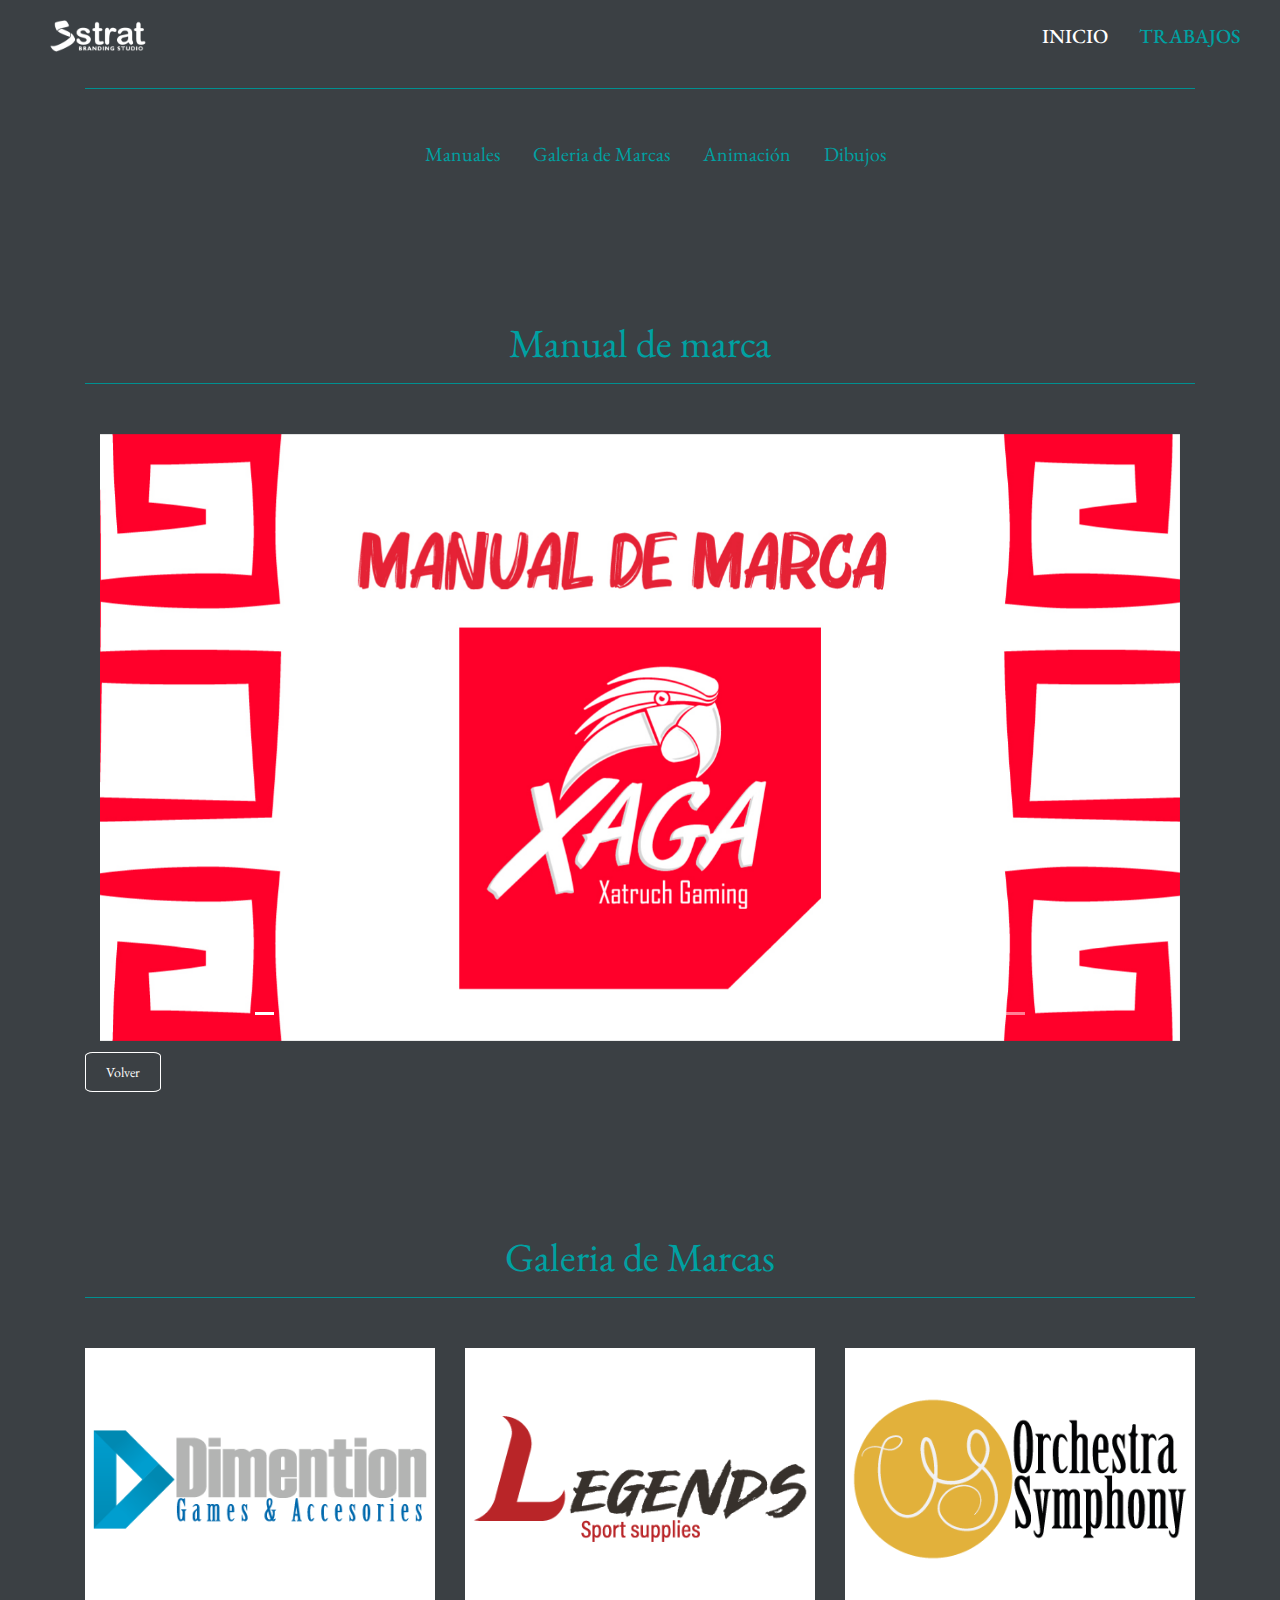
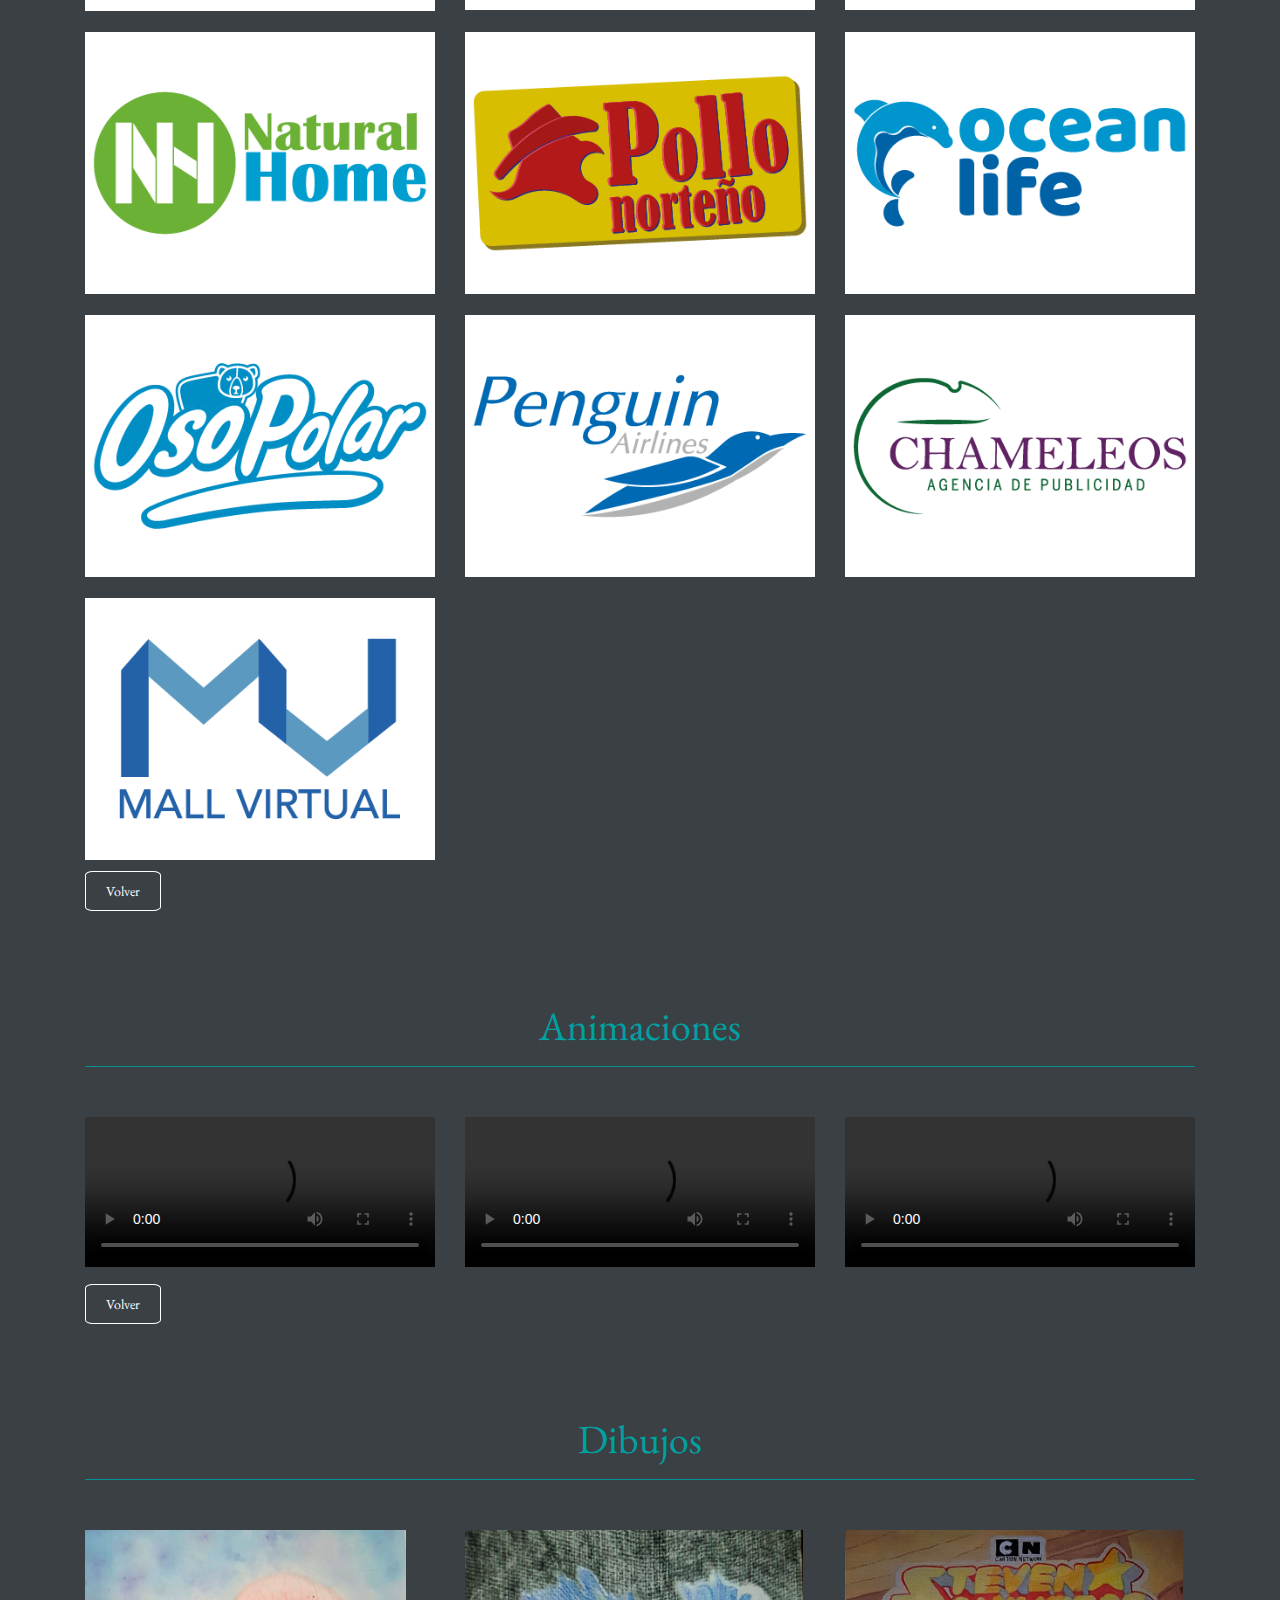
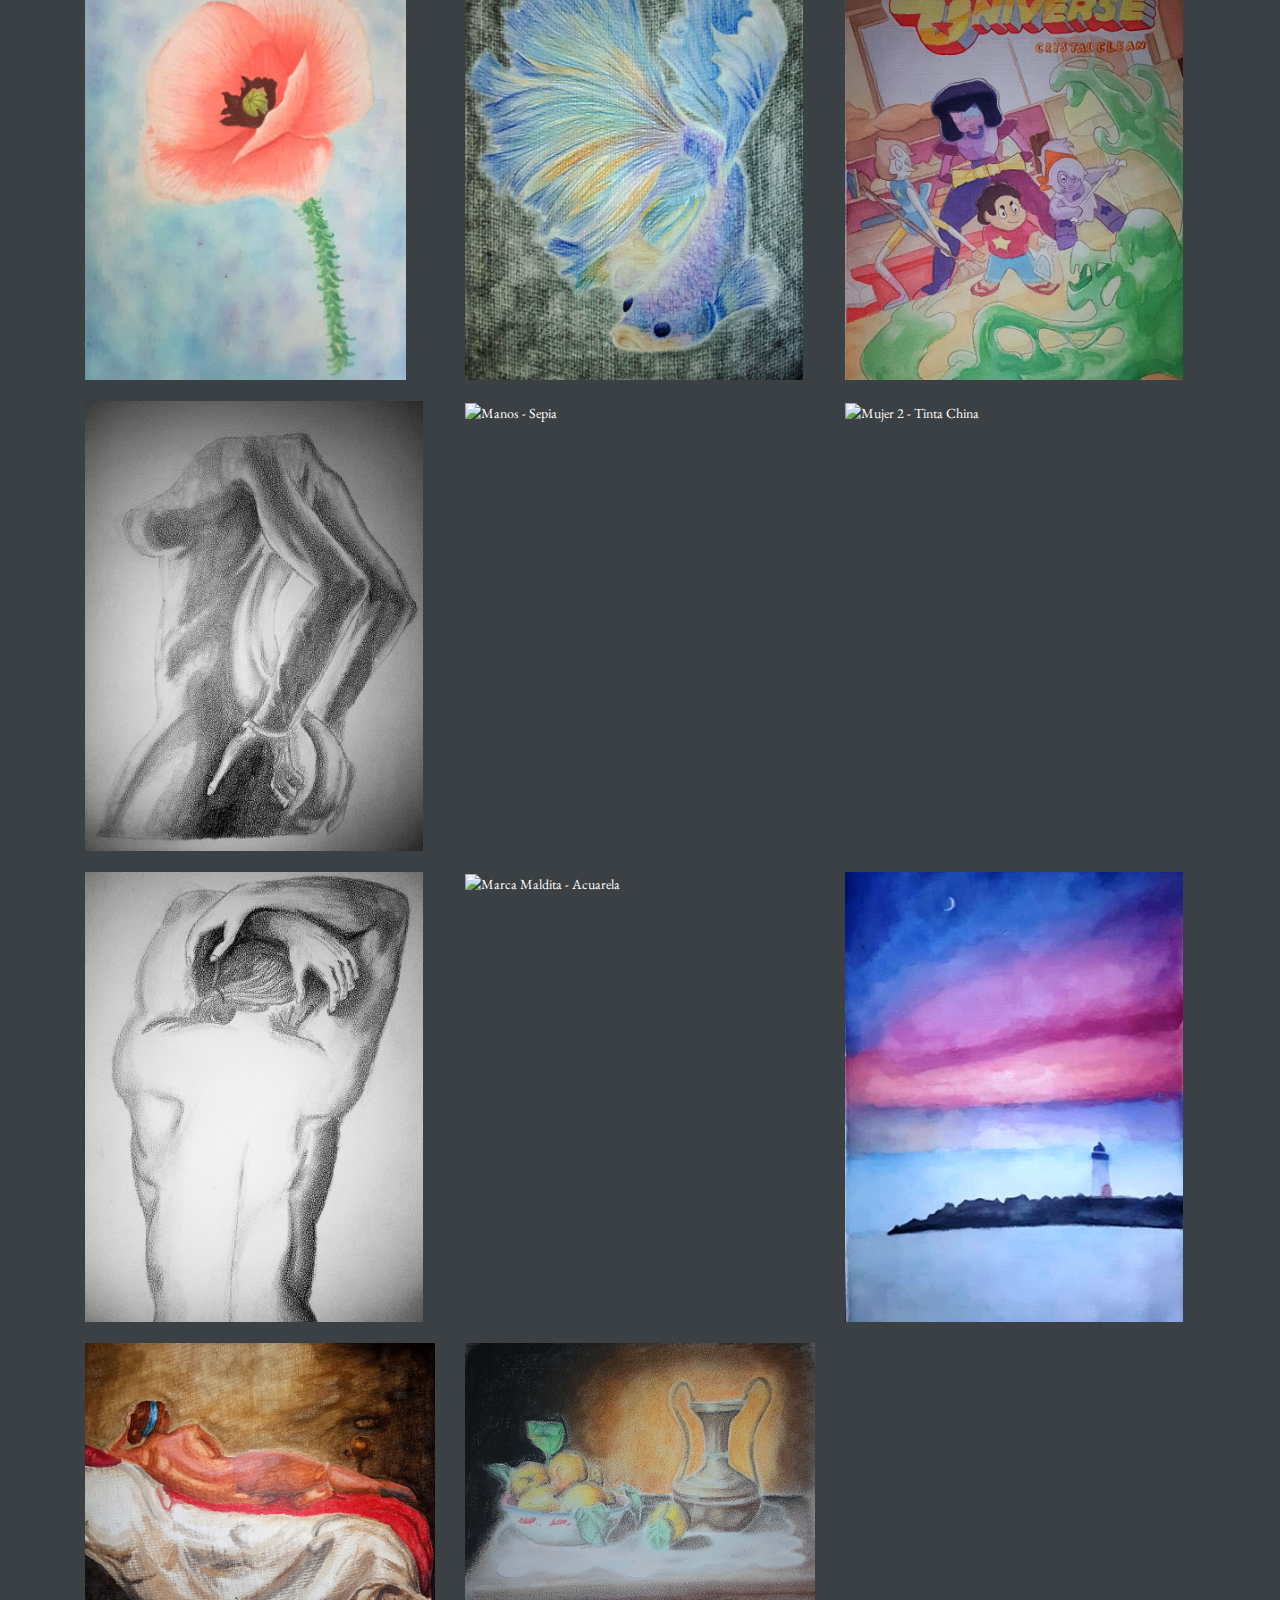
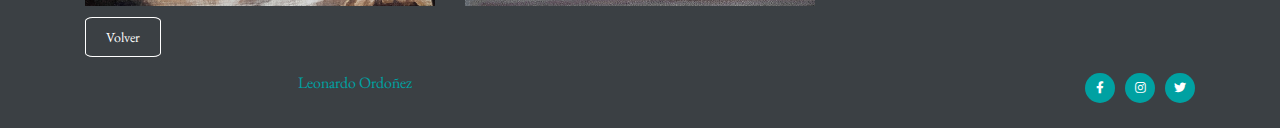
==== trabajos.html @ 117bd595 "Portafolio - Sin videos" ====
<!doctype html>
<html>
<head>
	<meta charset="utf-8">
	<meta name="viewport" content="width=device-width, initial-scale=1.0">
	<title>Trabajos - Portafolio</title>
	<link href="css/bootstrap.min.css" rel="stylesheet">
	<link href="css/bootstrap-custom.css" rel="stylesheet">
	<link href="https://cdnjs.cloudflare.com/ajax/libs/font-awesome/5.12.1/css/all.min.css" rel="stylesheet">
	<link href="css/style.css" rel="stylesheet">
	
	<meta name="Description" content="Página de inicio de Mall Virtual donde se muestran la misión y la visión de la empresa">
	<meta name="Keywords" content="home de mall virtual, suscripciones, página de inicio">
</head>

<body>
	
	<header>
		<section id="header-nav">
				<nav class="navbar navbar-expand-lg navbar-light bg-light">
  					<a class="navbar-brand" href="index.html"></a>
					
					  <button class="navbar-toggler" type="button" data-toggle="collapse" data-target="#navbarNav" aria-controls="navbarNav" aria-expanded="false" aria-label="Toggle navigation">
						<span class="navbar-toggler-icon"></span>
					  </button>
					
					  <div class="collapse navbar-collapse" id="navbarNav">
					  	<a class="nav-link" href="index.html"><img src="img/logos/strat.png" alt="Logo" width="100"></a>
						<ul class="navbar-nav ml-auto">
							<li class="nav-item">
								<a class="nav-link" href="index.html">Inicio</a>
							</li>
							<li class="nav-item active">
								<a class="nav-link" href="trabajos.html">Trabajos</a>
						 	</li>
						</ul>
					  </div>
				</nav>
		</section>
		
		<section id="sub-menu">
			<div class="container">
				<hr>
				<ul class="list-inline text-center">
					<li class="list-inline-item"><a href="#carrusel">Manuales</a></li>
					<li class="list-inline-item"><a href="#logos">Galeria de Marcas</a></li>
					<li class="list-inline-item"><a href="#animacion">Animación</a></li>
					<li class="list-inline-item"><a href="#dibujos">Dibujos</a></li>
				</ul>
				
			</div>
		</section>
		
	</header>
	
	
	
	<section id="carrusel">
		
		<div class="container">
			
			<h1>Manual de marca</h1>
			<hr>
	
			<div id="carouselExampleIndicators" class="carousel slide container" data-ride="carousel">
				  <ol class="carousel-indicators">
					  
					<li data-target="#carouselExampleIndicators" data-slide-to="0" class="active"></li>
					<li data-target="#carouselExampleIndicators" data-slide-to="1"></li>
					<li data-target="#carouselExampleIndicators" data-slide-to="2"></li>
					<li data-target="#carouselExampleIndicators" data-slide-to="3"></li>
					<li data-target="#carouselExampleIndicators" data-slide-to="4"></li>
					<li data-target="#carouselExampleIndicators" data-slide-to="5"></li>
					<li data-target="#carouselExampleIndicators" data-slide-to="6"></li>
					<li data-target="#carouselExampleIndicators" data-slide-to="7"></li>
					<li data-target="#carouselExampleIndicators" data-slide-to="8"></li>
					<li data-target="#carouselExampleIndicators" data-slide-to="9"></li>
					<li data-target="#carouselExampleIndicators" data-slide-to="10"></li>
					<li data-target="#carouselExampleIndicators" data-slide-to="11"></li>
					<li data-target="#carouselExampleIndicators" data-slide-to="12"></li>
					<li data-target="#carouselExampleIndicators" data-slide-to="13"></li>
					<li data-target="#carouselExampleIndicators" data-slide-to="14"></li>
					<li data-target="#carouselExampleIndicators" data-slide-to="15"></li>
					<li data-target="#carouselExampleIndicators" data-slide-to="16"></li>
					<li data-target="#carouselExampleIndicators" data-slide-to="17"></li>
					<li data-target="#carouselExampleIndicators" data-slide-to="18"></li>
					<li data-target="#carouselExampleIndicators" data-slide-to="19"></li>
					<li data-target="#carouselExampleIndicators" data-slide-to="20"></li>
					<li data-target="#carouselExampleIndicators" data-slide-to="21"></li>
					<li data-target="#carouselExampleIndicators" data-slide-to="22"></li>
					<li data-target="#carouselExampleIndicators" data-slide-to="23"></li>
					<li data-target="#carouselExampleIndicators" data-slide-to="24"></li>
					<li data-target="#carouselExampleIndicators" data-slide-to="25"></li>
					<li data-target="#carouselExampleIndicators" data-slide-to="26"></li>
					<li data-target="#carouselExampleIndicators" data-slide-to="27"></li>
					<li data-target="#carouselExampleIndicators" data-slide-to="28"></li>
					<li data-target="#carouselExampleIndicators" data-slide-to="29"></li>
					<li data-target="#carouselExampleIndicators" data-slide-to="30"></li>
				  </ol>

				  <div class="carousel-inner">

					<div class="carousel-item active">
					  <img class="d-block w-100 img-fluid" src="img/xaga/xaga1-portada.jpg" alt="portada">
					  </div>

					<div class="carousel-item">
					  <img class="d-block w-100" src="img/xaga/xaga2-indice.jpg" alt="indice">
					</div>

					<div class="carousel-item">
					  <img class="d-block w-100" src="img/xaga/xaga3-introduccion.jpg" alt="introduccion">
					</div>

					<div class="carousel-item">
					  <img class="d-block w-100" src="img/xaga/xaga4-elementos-graficos.jpg" alt="elementos-grafico">
					</div>

					 <div class="carousel-item">
					  <img class="d-block w-100" src="img/xaga/xaga5-isotipo.jpg" alt="isotipo">
					</div>

					 <div class="carousel-item">
					  <img class="d-block w-100" src="img/xaga/xaga6-logo.jpg" alt="logo">
					</div>

					 <div class="carousel-item">
					  <img class="d-block w-100" src="img/xaga/xaga7-marca.jpg" alt="marca">
					</div>

					 <div class="carousel-item">
					  <img class="d-block w-100" src="img/xaga/xaga8-escritura.jpg" alt="escritura">
					</div>

					 <div class="carousel-item">
					  <img class="d-block w-100" src="img/xaga/xaga8-tipografica.jpg" alt="tipografica">
					</div>

					 <div class="carousel-item">
					  <img class="d-block w-100" src="img/xaga/xaga10-vareantes-color.jpg" alt="vareantes-color">
					</div>

					 <div class="carousel-item">
					  <img class="d-block w-100" src="img/xaga/xaga11-negativos.jpg" alt="negativos">
					</div>

					 <div class="carousel-item">
					  <img class="d-block w-100" src="img/xaga/xaga12-vareaciones-de-marca.jpg" alt="vareaciones-de-marca">
					</div>

					 <div class="carousel-item">
					  <img class="d-block w-100" src="img/xaga/xaga13-aplicaciones.jpg" alt="aplicaciones">
					</div>

					 <div class="carousel-item">
					  <img class="d-block w-100" src="img/xaga/xaga14-prohibiciones.jpg" alt="prohibiciones">
					</div>

					 <div class="carousel-item">
					  <img class="d-block w-100" src="img/xaga/xaga15-area-de-seguridad.jpg" alt="area-de-seguridad">
					</div>

					 <div class="carousel-item">
					  <img class="d-block w-100" src="img/xaga/xaga16-grafismos.jpg" alt="grafismos">
					</div>

					 <div class="carousel-item">
					  <img class="d-block w-100" src="img/xaga/xaga17-aplicaciones.jpg" alt="aplicaciones">
					</div>

					 <div class="carousel-item">
					  <img class="d-block w-100" src="img/xaga/xaga18-papeleria.jpg" alt="Slide 2">
					</div>

					 <div class="carousel-item">
					  <img class="d-block w-100" src="img/xaga/xaga19.jpg" alt="Slide 2">
					</div>

					 <div class="carousel-item">
					  <img class="d-block w-100" src="img/xaga/xaga20.jpg" alt="Slide 2">
					</div>

					 <div class="carousel-item">
					  <img class="d-block w-100" src="img/xaga/xaga21.jpg" alt="Slide 2">
					</div>

					 <div class="carousel-item">
					  <img class="d-block w-100" src="img/xaga/xaga22.jpg" alt="Slide 2">
					</div>

					 <div class="carousel-item">
					  <img class="d-block w-100" src="img/xaga/xaga23.jpg" alt="Slide 2">
					</div>

					 <div class="carousel-item">
					  <img class="d-block w-100" src="img/xaga/xaga24.jpg" alt="Slide 2">
					</div>

					 <div class="carousel-item">
					  <img class="d-block w-100" src="img/xaga/xaga25.jpg" alt="Slide 2">
					</div>

					 <div class="carousel-item">
					  <img class="d-block w-100" src="img/xaga/xaga26.jpg" alt="Slide 2">
					</div>

					 <div class="carousel-item">
					  <img class="d-block w-100" src="img/xaga/xaga27.jpg" alt="Slide 2">
					</div>

					 <div class="carousel-item">
					  <img class="d-block w-100" src="img/xaga/xaga28.jpg" alt="Slide 2">
					</div>

					 <div class="carousel-item">
					  <img class="d-block w-100" src="img/xaga/xaga29.jpg" alt="Slide 2">
					</div>

					 <div class="carousel-item">
					  <img class="d-block w-100" src="img/xaga/xaga30.jpg" alt="Slide 2">
					</div>
					  
				  </div>

				<a class="carousel-control-prev" href="#carouselExampleIndicators" role="button" data-slide="prev">
					<span class="carousel-control-prev-icon" aria-hidden="true"></span>
					<span class="sr-only">Previous</span>
				</a>
				<a class="carousel-control-next" href="#carouselExampleIndicators" role="button" data-slide="next">
					<span class="carousel-control-next-icon" aria-hidden="true"></span>
					<span class="sr-only">Next</span>
				</a>
			</div>
			<br>
			<a href="#header-nav" class="boton">Volver</a>
		</div>
	</section>
	
	<section id="logos">
		<div class="container">
			<h1>Galeria de Marcas</h1>
			<hr>
			
			<div class="row">
				<article class="col-md-4 col-sm-12">
					<div class="fondo-blanco">
						<img src="img/logos/logo1.png" alt="Dimention" class="img-fluid">
					</div>
				</article>
				
				<article class="col-md-4 col-sm-12">
					<div class="fondo-blanco">
						<img src="img/logos/logo2.png" alt="Legends" class="img-fluid">
					</div>
				</article>
				
				<article class="col-md-4 col-sm-12">
					<div class="fondo-blanco">
						<img src="img/logos/logo3.png" alt="Orchestra Symphony" class="img-fluid">
					</div>
				</article>
			</div>
			
			<br>
			
			<div class="row">
				<article class="col-md-4 col-sm-12">
					<div class="fondo-blanco">
						<img src="img/logos/logo4.png" alt="Natural Home" class="img-fluid">
					</div>
				</article>
				
				<article class="col-md-4 col-sm-12">
					<div class="fondo-blanco">
						<img src="img/logos/logo5.png" alt="Pollo Norteño" class="img-fluid">
					</div>
				</article>
				
				<article class="col-md-4 col-sm-12">
					<div class="fondo-blanco">
						<img src="img/logos/logo6.png" alt="Ocean Life" class="img-fluid">
					</div>
				</article>
			</div>
			
			<br>
			
			<div class="row">
				<article class="col-md-4 col-sm-12">
					<div class="fondo-blanco">
						<img src="img/logos/logo7.png" alt="Oso Polar" class="img-fluid">
					</div>
				</article>
				
				<article class="col-md-4 col-sm-12">
					<div class="fondo-blanco">
						<img src="img/logos/logo8.png" alt="Penguin Airline" class="img-fluid">
					</div>
				</article>
				
				<article class="col-md-4 col-sm-12">
					<div class="fondo-blanco">
						<img src="img/logos/logo9.png" alt="Chameleos" class="img-fluid">
					</div>
				</article>
			</div>
			
			<br>
			
			<div class="row">
				<article class="col-md-4 col-sm-12">
					<div class="fondo-blanco">
						<img src="img/logos/logo10.png" alt="Mall Virtual" class="img-fluid">
					</div>
				</article>
			</div>
			<br>
			<a href="#header-nav" class="boton">Volver</a>
		</div>
	</section>
	
	<section id="animacion">
		<div class="container">
			<h1>Animaciones</h1>
			<hr>
				<div class="row">
				<article class="col-md-4 col-sm-12">
					<video src="videos/lyric-video.mp4" controls width="350"></video>
				</article>
				
				<article class="col-md-4 col-sm-12">
					<video src="videos/personaje.mp4" controls width="350"></video>
				</article>
				
				<article class="col-md-4 col-sm-12">
					<video src="videos/concept-video.mp4" controls width="350"></video>
				</article>
			</div>
			<br>
			<a href="#header-nav" class="boton">Volver</a>
		</div>
	</section>	 
	
	<section id="dibujos">
		<div class="container">
			<h1>Dibujos</h1>
			<hr>
			<div class="row">
				<article class="col-md-4 col-sm-12">
					<img src="img/dibujos/flor-acuarela.jpg" alt="Flor - Acuarela" height="450" class="img-fuid">
				</article>
				
				<article class="col-md-4 col-sm-12">
					<img src="img/dibujos/pez-colores.jpg" alt="Pez - Lapiz de color" height="450" class="img-fuid">
				</article>
				
				<article class="col-md-4 col-sm-12">
					<img src="img/dibujos/su-acuarela.jpg" alt="SU - Acuarelas" height="450" class="img-fuid">
				</article>
			</div>
			<br>
			<div class="row">
				<article class="col-md-4 col-sm-12">
					<img src="img/dibujos/grafito2.jpg" alt="Mujer 1 - Grafito" height="450" class="img-fuid">
				</article>
				
				<article class="col-md-4 col-sm-12">
					<img src="img/dibujos/manos.png" alt="Manos - Sepia" height="450" class="img-fuid">
				</article>
				
				<article class="col-md-4 col-sm-12">
					<img src="img/dibujos/tinta.png" alt="Mujer 2 - Tinta China" height="450" class="img-fuid">
				</article>
			</div>
			<br>
			<div class="row">
				<article class="col-md-4 col-sm-12">
					<img src="img/dibujos/grafito1.jpg" alt="Mujer 3 - Grafito" height="450" class="img-fuid">
				</article>
				
				<article class="col-md-4 col-sm-12">
					<img src="img/dibujos/mortifago.png" alt="Marca Maldita - Acuarela" height="450" class="img-fuid">
				</article>
				
				<article class="col-md-4 col-sm-12">
					<img src="img/dibujos/paisaje.jpg" alt="Paisaje - Acuarela" height="450" class="img-fuid">
				</article>
			</div>
			<br>
			<div class="row">
				<article class="col-md-4 col-sm-12">
					<img src="img/dibujos/oleo.jpg" alt="Mujer 4 - Oleo" width="350" class="img-fuid">
				</article>
				<article class="col-md-4 col-sm-12">
					<img src="img/dibujos/pasteles.jpg" alt="Bodegon - Pasteles" width="350" class="img-fuid">
				</article>
			</div>
			<br>
			<a href="#header-nav" class="boton">Volver</a>
		</div>
	</section>	
	
	<footer>
		<div class="container">
			<div class="row">
				
				<article class="col-md-6 col-sm-12">
					<h6>Leonardo Ordoñez</h6>
				</article>
				
				<article class="col-md-6 col-sm-12">
					<ul class="list-inline mb-0 text-right list-social">
						<li class="list-inline-item"><a href="#"><i class="fab fa-facebook-f"></i></a></li>
						<li class="list-inline-item"><a href="#"><i class="fab fa-instagram"></i></a></li>
						<li class="list-inline-item"><a href="#"><i class="fab fa-twitter"></i></a></li>
					</ul>
				</article>
		
			</div>

		</div>
	</footer>
	
	<script src="js/jquery.min.js"></script>
	<script src="js/bootstrap.min.js"></script>

</body>
</html>
---- css/style.css ----
@import url('https://fonts.googleapis.com/css2?family=EB+Garamond:ital,wght@0,500;0,600;1,400;1,700;1,800&display=swap');


:root{
	--color-base: #00a1a2;
	--color-secundario: #642681;
	--color-negro: #333;
	--color-blanco: white;
	--color-titulos: #39454d;
	--fondo: #3b4044;
	
	--fondo-top: #2c2e30;
	
	--color-primario: #60c2d3;
	--color-contenido: #808080;
	
	--fondo-gris: #f8f8f9;
	--fondo-footer:#e7e7e7;
}

body{
	font-family: 'EB Garamond', serif;
	font-size: 14px;
	background-color: var(--fondo);
	color: var(--color-blanco);
}

h1, h2, h3, h4, h5, h6{
	font-family: 'EB Garamond', serif;
	font-weight: 300;
	color: var(--color-base);
	text-align: center;
}

h1{
	padding-top: 100px;
}

#sub-menu a{
	color: var(--color-base);
	font-size: 20px;
	text-decoration: none;
	padding-left: 30px;
	
}

#sub-menu .list-inline, #sub-menu .list-inline-item{
	margin: 0px;
	padding: 0px;
}

#trabajos a:hover{
	color: var(--color-blanco);
}

hr{
	background-color: var(--color-base);
	border-width: 1px;
	margin-bottom: 50px;
}

.borde-derecho{
	border-right: 1px solid var(--color-base);
	border-width: 3px;
	height: 100px;
	padding-top: 30px;
}

#servicios .row{
	padding: 30px 0px;
}

#servicios article p{
	

	padding: 30px;
}

#carrusel{
	padding-top: 50px;
	padding-bottom: 50px;
}

header{
	background-color: var(--fondo);
}


.carousel-caption{
	display: grid;
	align-content: center;
	height: 100%;
	text-align: left;
}

.carousel-caption h2{
	font-size: 50px;
	margin-bottom: 30px;
	font-weight: 300;
}

.carousel-caption p{
	font-size: 20px;
}

footer{
	background-color: var(--fondo);
	padding: 25px 0;
	font-size: 12px;
}

.fab{
	background-color: var(--color-base);
	color: #fff;
	width: 30px;
	height: 30px;
	line-height: 30px;
	text-align: center;
	border-radius: 100%;
}

.fab:hover{
	background-color: var(--color-blanco);
	color: var(--color-base);
}

#contacto input{
	width: 1000px;
	
}

.boton{
	border: thin solid var(--color-blanco);
	border-radius: 10%;
	padding: 10px 20px;
	color: var(--color-blanco);
	text-decoration: none;
}

.boton:hover{
	text-decoration: none;
	background-color: var(--color-blanco);
	color: var(--color-base);
	font-weight: 800;
}

#logos img{
	margin-left: auto;
	margin-top: auto;
	
}

.fondo-blanco{
	background-color: var(--color-blanco);
	width: auto;
}

video{
	margin: auto;
}

#dibujos img{
	
}
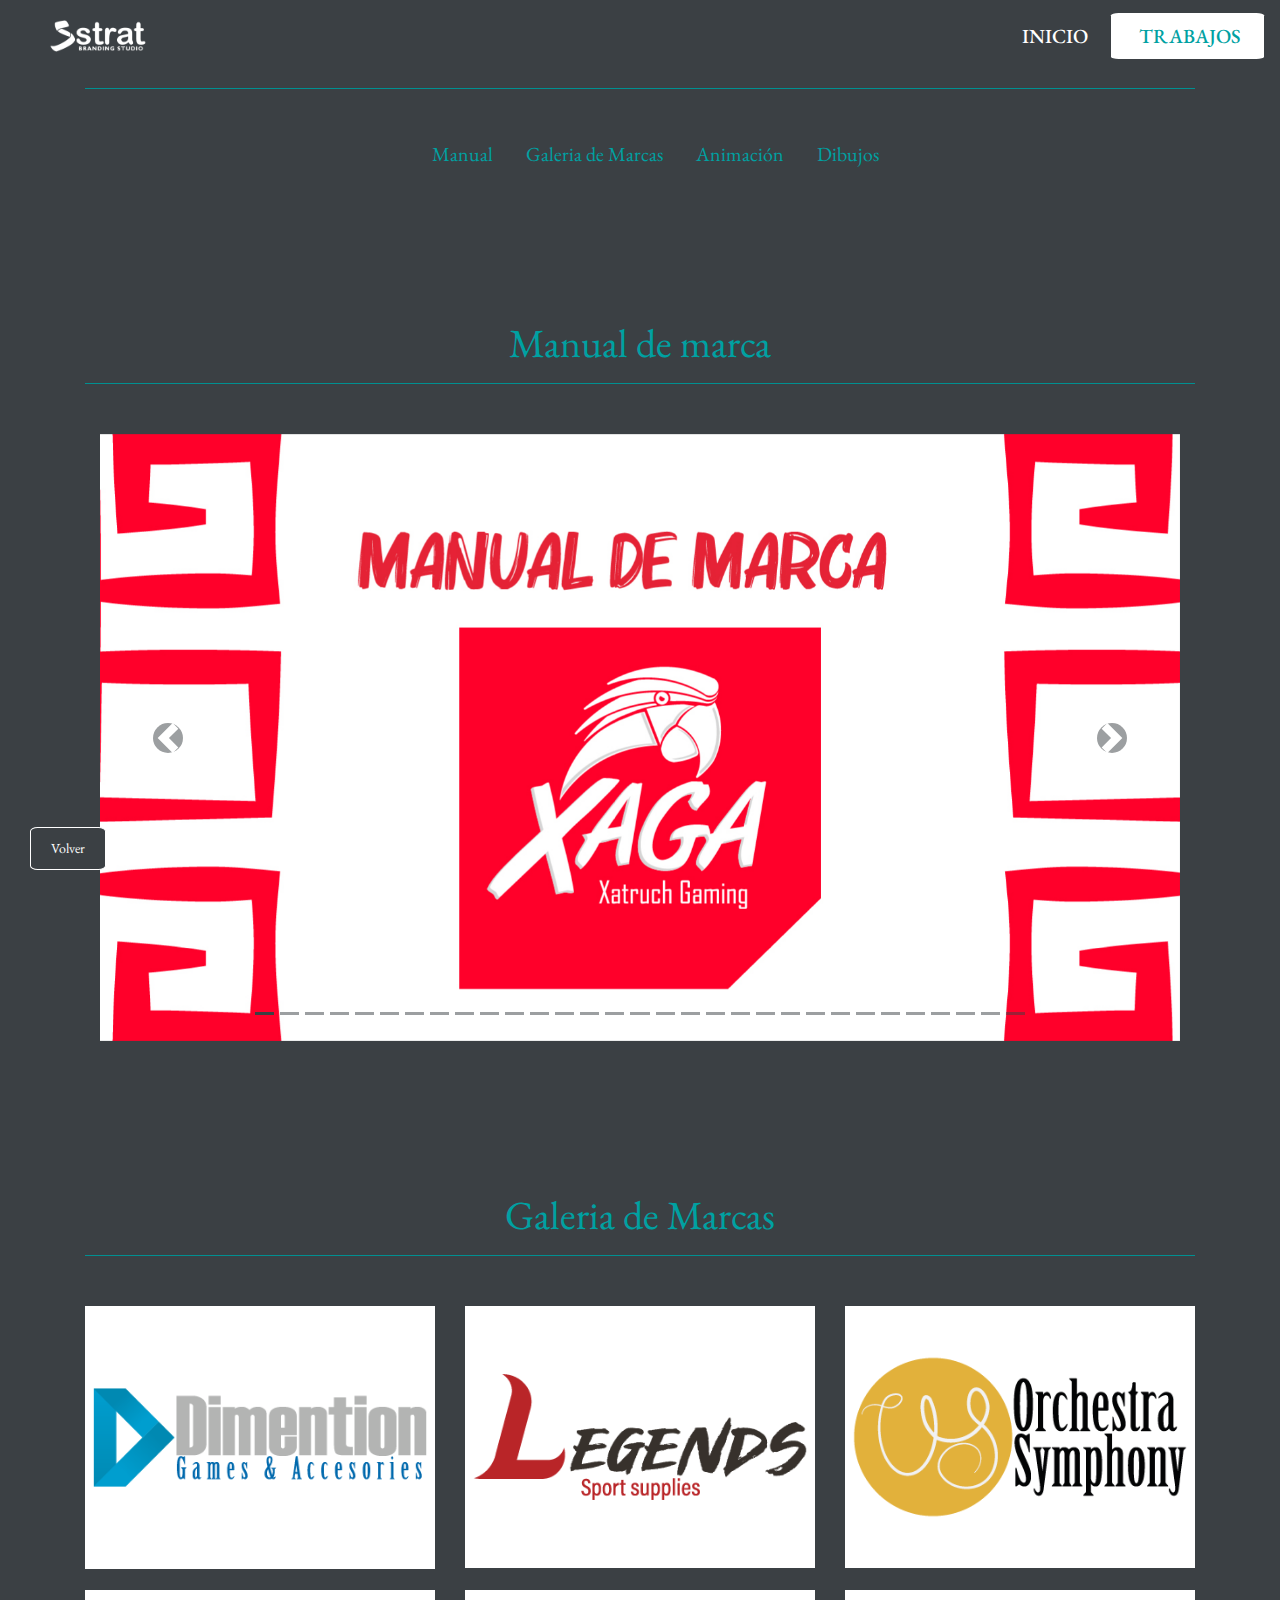
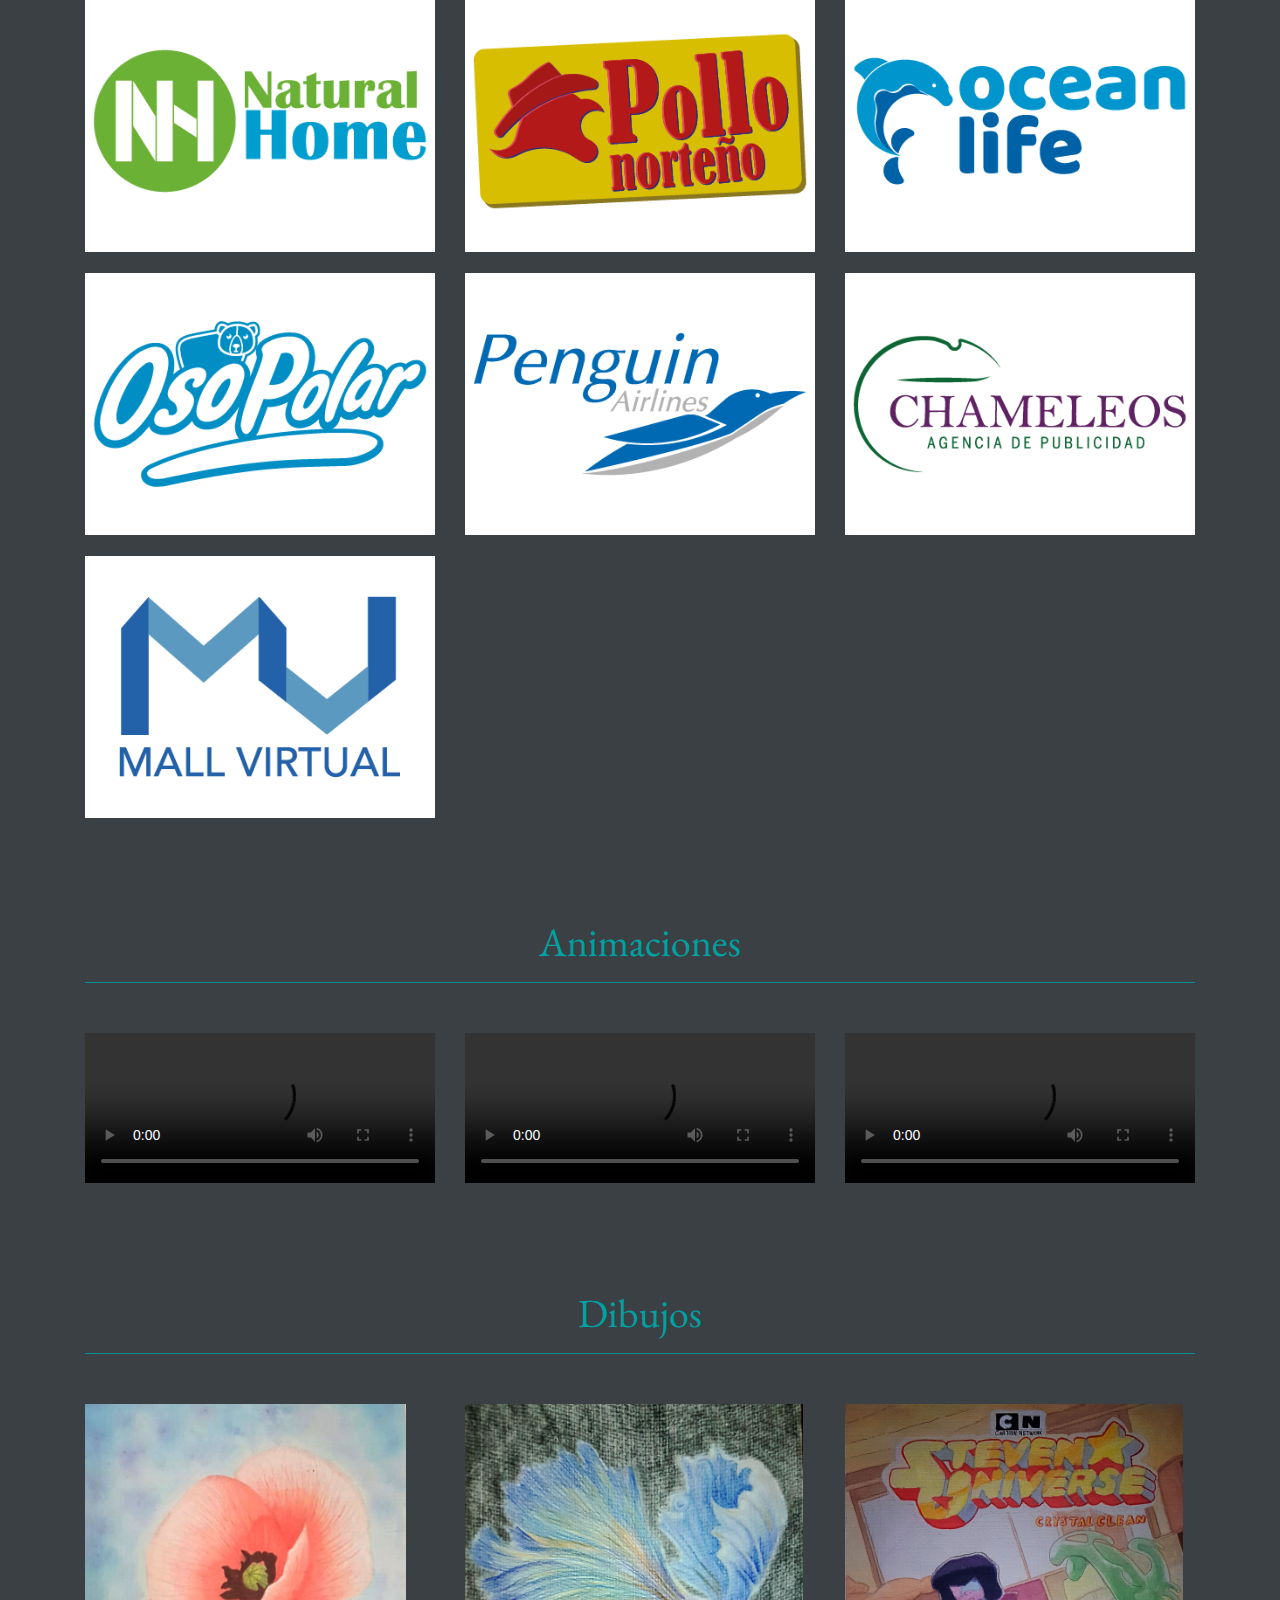
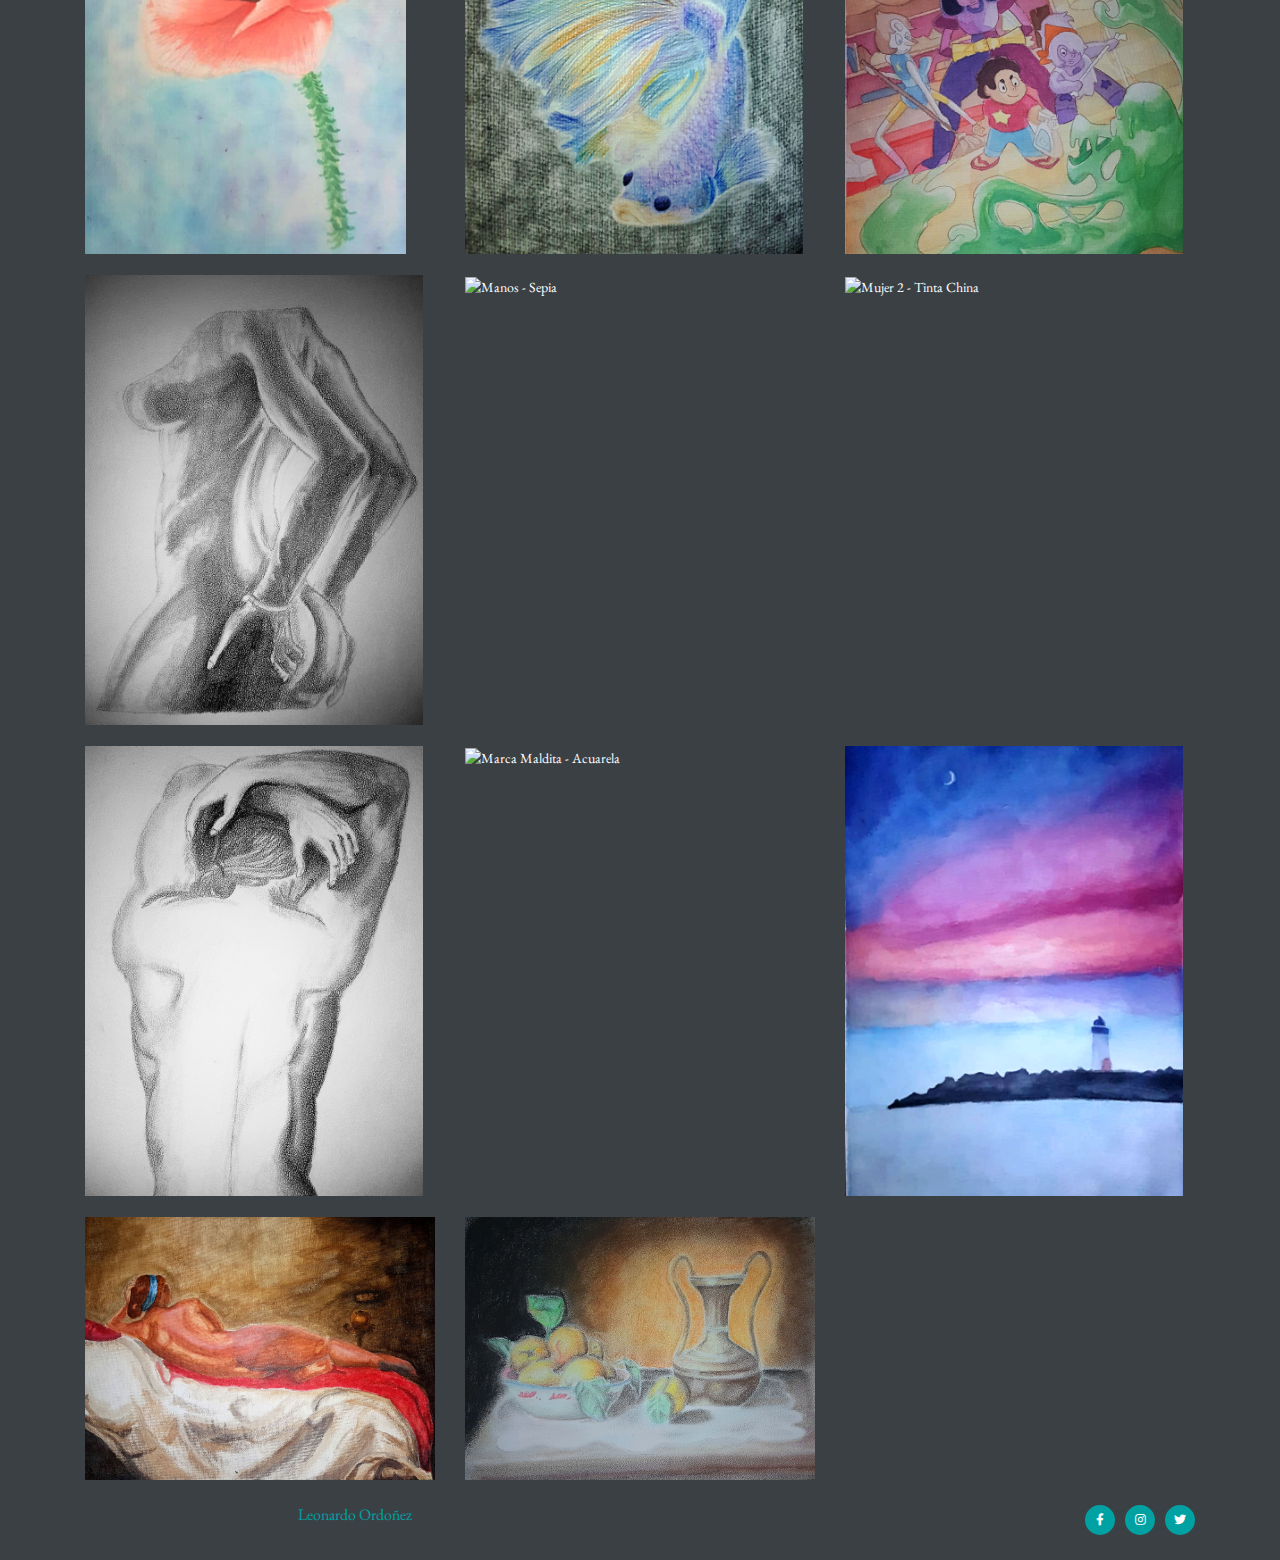
==== commit ea6920c6: "Actualización" ====
--- a/trabajos.html
+++ b/trabajos.html
@@ -3,6 +3,7 @@
 <head>
 	<meta charset="utf-8">
 	<meta name="viewport" content="width=device-width, initial-scale=1.0">
+	<link href="img/isotipo-64px.png" rel="shortcut icon">
 	<title>Trabajos - Portafolio</title>
 	<link href="css/bootstrap.min.css" rel="stylesheet">
 	<link href="css/bootstrap-custom.css" rel="stylesheet">
@@ -42,7 +43,7 @@
 			<div class="container">
 				<hr>
 				<ul class="list-inline text-center">
-					<li class="list-inline-item"><a href="#carrusel">Manuales</a></li>
+					<li class="list-inline-item"><a href="#carrusel">Manual</a></li>
 					<li class="list-inline-item"><a href="#logos">Galeria de Marcas</a></li>
 					<li class="list-inline-item"><a href="#animacion">Animación</a></li>
 					<li class="list-inline-item"><a href="#dibujos">Dibujos</a></li>
@@ -56,7 +57,6 @@
 	
 	
 	<section id="carrusel">
-		
 		<div class="container">
 			
 			<h1>Manual de marca</h1>
@@ -231,8 +231,6 @@
 					<span class="sr-only">Next</span>
 				</a>
 			</div>
-			<br>
-			<a href="#header-nav" class="boton">Volver</a>
 		</div>
 	</section>
 	
@@ -314,8 +312,6 @@
 					</div>
 				</article>
 			</div>
-			<br>
-			<a href="#header-nav" class="boton">Volver</a>
 		</div>
 	</section>
 	
@@ -336,8 +332,6 @@
 					<video src="videos/concept-video.mp4" controls width="350"></video>
 				</article>
 			</div>
-			<br>
-			<a href="#header-nav" class="boton">Volver</a>
 		</div>
 	</section>	 
 	
@@ -395,8 +389,6 @@
 					<img src="img/dibujos/pasteles.jpg" alt="Bodegon - Pasteles" width="350" class="img-fuid">
 				</article>
 			</div>
-			<br>
-			<a href="#header-nav" class="boton">Volver</a>
 		</div>
 	</section>	
 	
@@ -420,6 +412,7 @@
 
 		</div>
 	</footer>
+	<a href="#header-nav" class="boton static">Volver</a>
 	
 	<script src="js/jquery.min.js"></script>
 	<script src="js/bootstrap.min.js"></script>
--- a/css/style.css
+++ b/css/style.css
@@ -8,14 +8,6 @@
 	--color-blanco: white;
 	--color-titulos: #39454d;
 	--fondo: #3b4044;
-	
-	--fondo-top: #2c2e30;
-	
-	--color-primario: #60c2d3;
-	--color-contenido: #808080;
-	
-	--fondo-gris: #f8f8f9;
-	--fondo-footer:#e7e7e7;
 }
 
 body{
@@ -40,13 +32,19 @@
 	color: var(--color-base);
 	font-size: 20px;
 	text-decoration: none;
-	padding-left: 30px;
-	
+	padding-left: 30px;	
 }
 
 #sub-menu .list-inline, #sub-menu .list-inline-item{
 	margin: 0px;
 	padding: 0px;
+}
+
+#header-nav .active{
+	background-color: var(--color-blanco);
+	padding-left: 20px;
+	border-radius: 5%;
+	font-weight: 500;
 }
 
 #trabajos a:hover{
@@ -71,8 +69,6 @@
 }
 
 #servicios article p{
-	
-
 	padding: 30px;
 }
 
@@ -125,8 +121,13 @@
 }
 
 #contacto input{
-	width: 1000px;
-	
+	width: 700px;
+}
+
+.static{
+	position: fixed;
+	left: 30px;
+	bottom: 30px;
 }
 
 .boton{
@@ -135,6 +136,7 @@
 	padding: 10px 20px;
 	color: var(--color-blanco);
 	text-decoration: none;
+	background-color: var(--fondo);
 }
 
 .boton:hover{
@@ -159,6 +161,50 @@
 	margin: auto;
 }
 
-#dibujos img{
-	
-}+.carousel-control-prev-icon, .carousel-control-next-icon{
+	background-color: var(--fondo);
+	width: 30px;
+	height: 30px;
+	border-radius: 100%;
+	padding: 5px;
+}
+
+.carousel-indicators li{
+	background-color: var(--fondo);
+}
+
+#acerca img{
+	margin-left: 400px;
+	margin-bottom: 50px;
+	border-radius: 50%;
+}
+
+
+
+/*Celular*/
+@media (max-width: 600px){
+	
+	#servicios hr{
+		height: 0px;
+	}
+	
+	#sub-menu a{
+	padding-left: 8px;	
+}
+	
+	#acerca img{
+		margin: 25px;
+	}
+	
+	#contacto input{
+	width: 300px;
+	}
+	
+	#dibujos img, #logos img, #logos .fondo-blanco{
+		margin-bottom: 10px;
+	}
+	
+	#animacion video{
+		margin-bottom: 10px;
+	}
+}
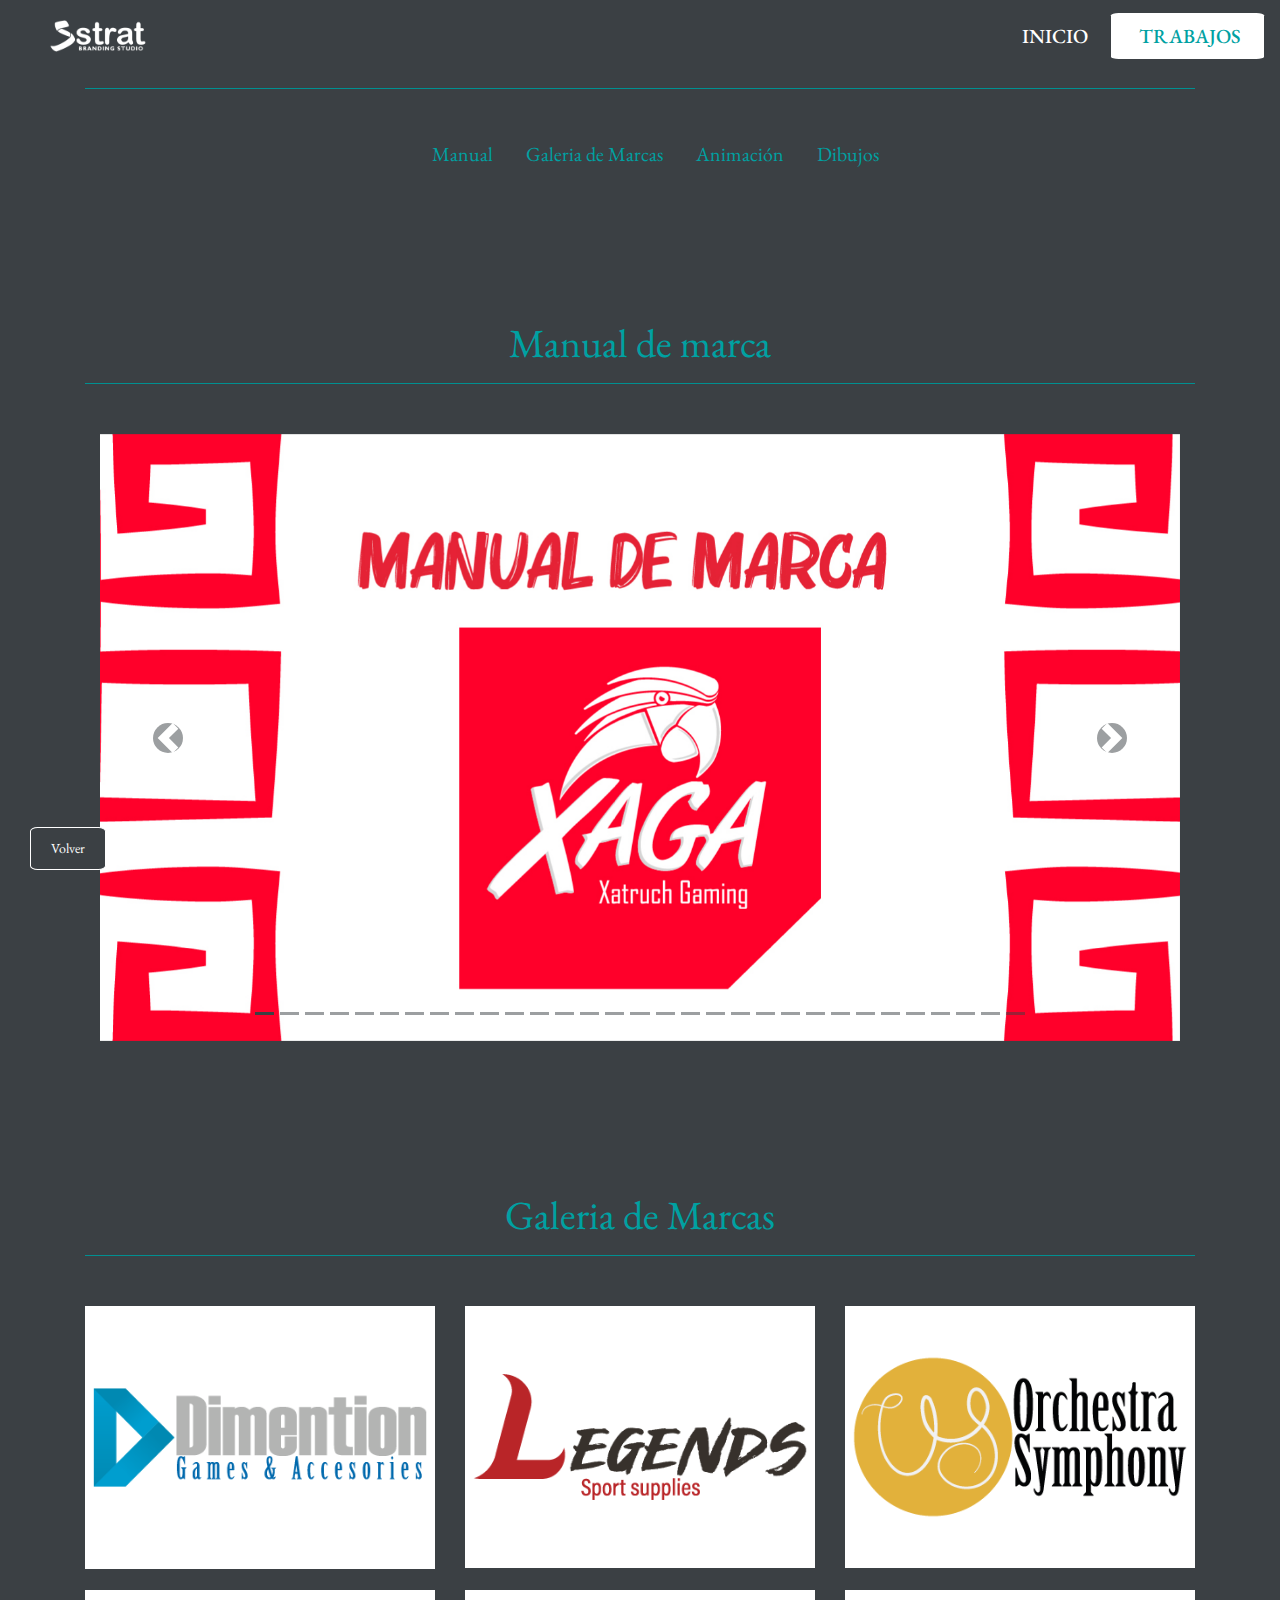
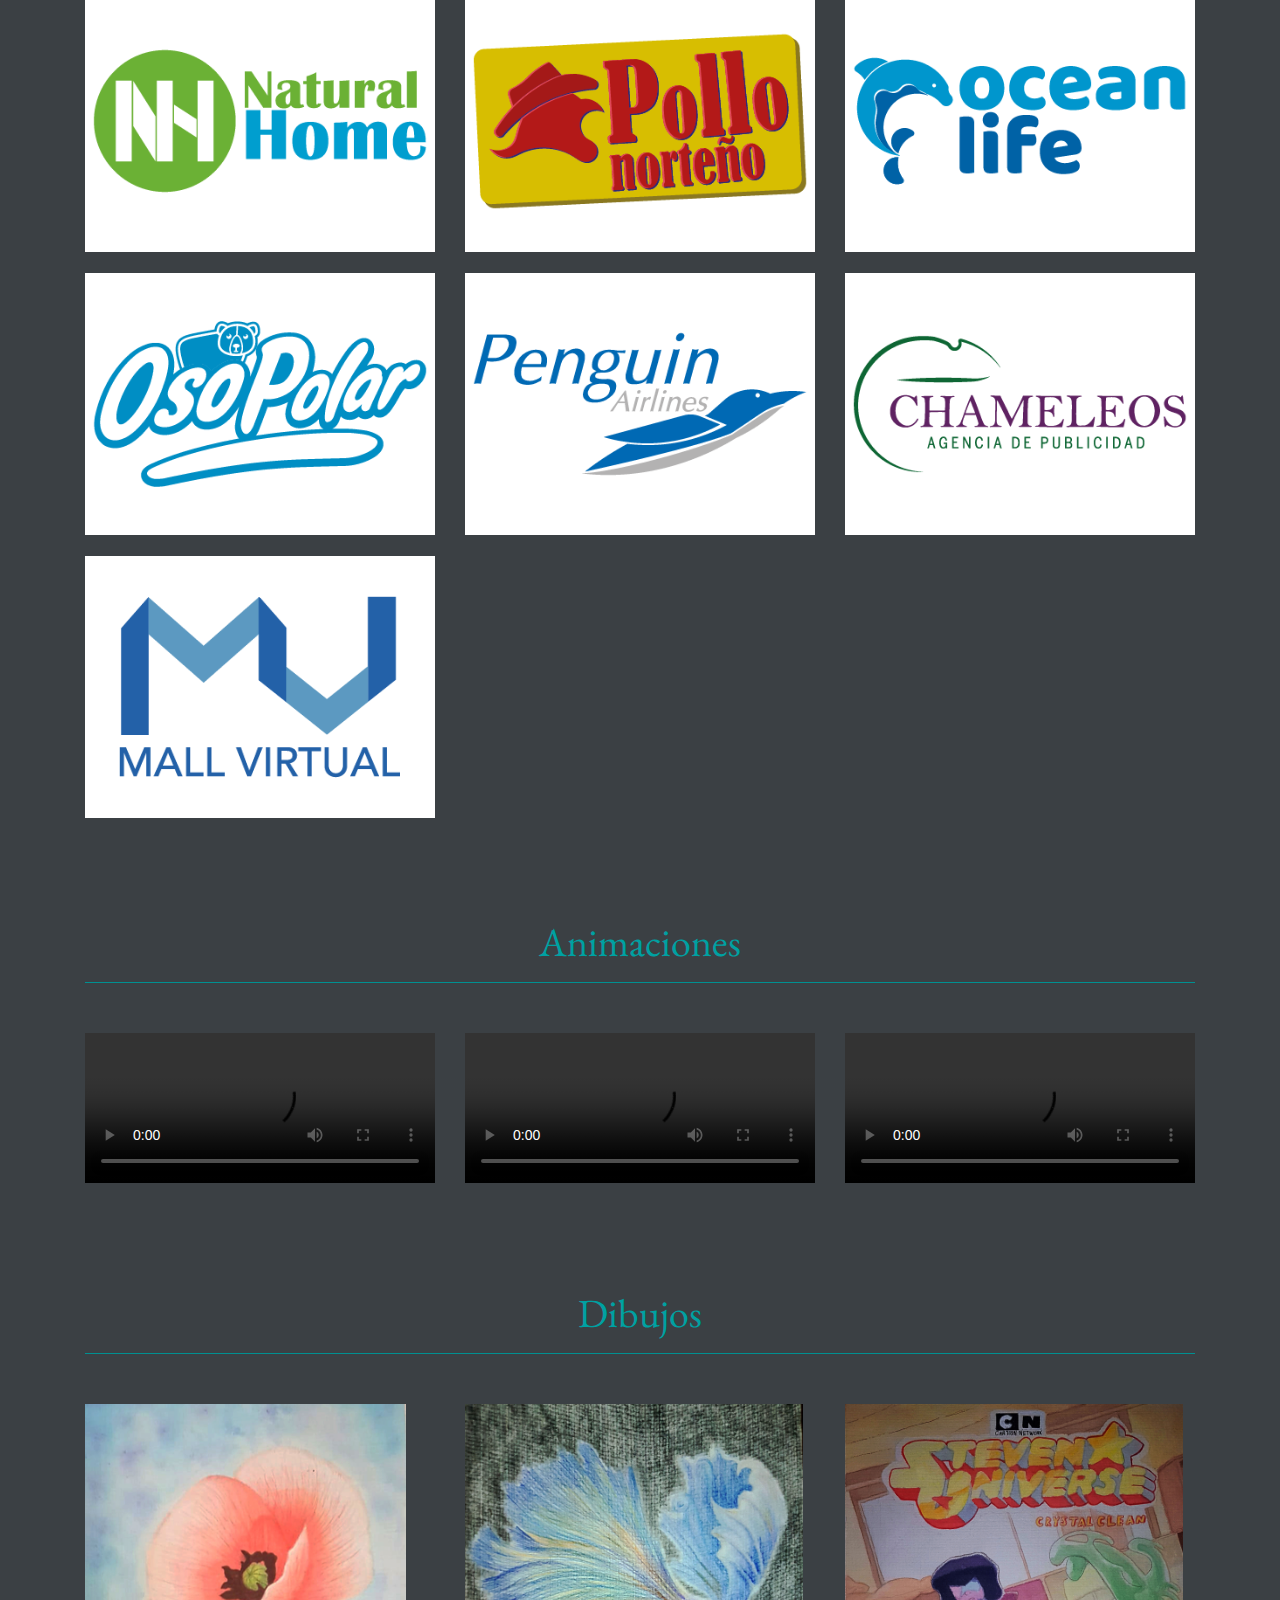
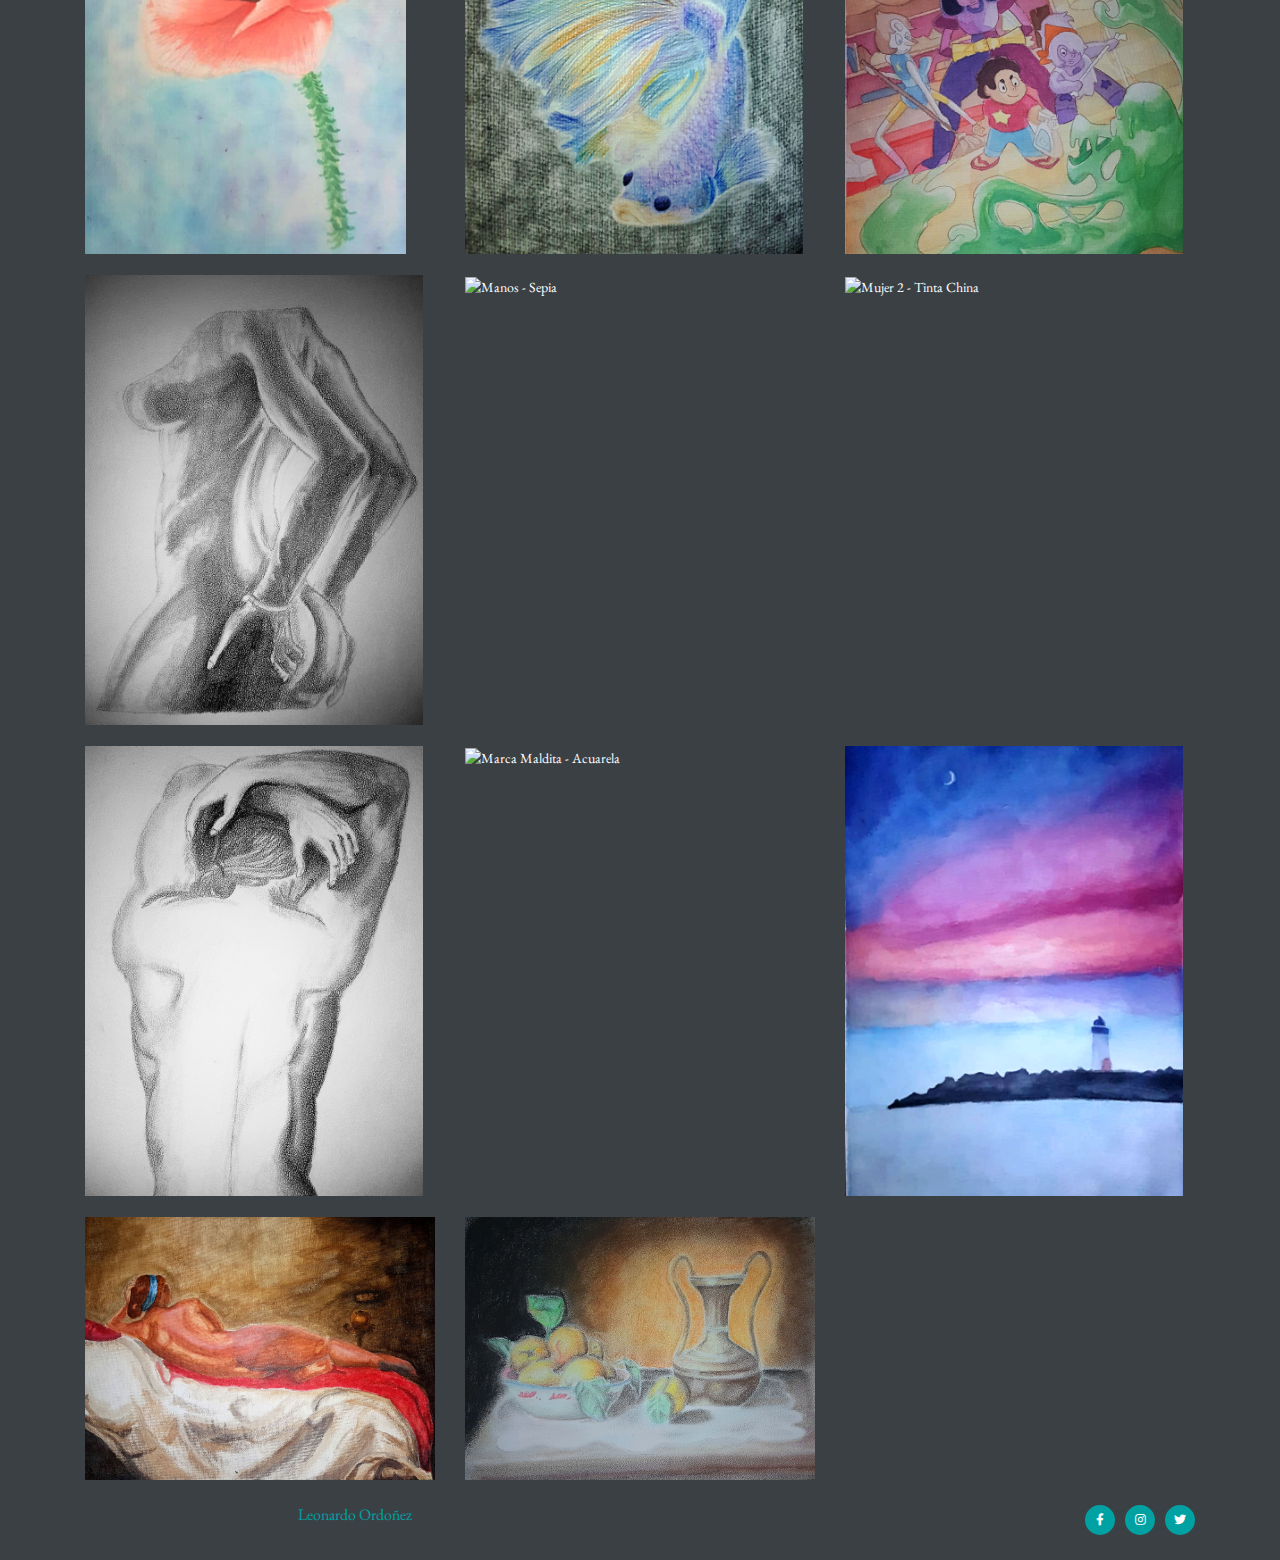
==== commit 9a21f5d1: "Final" ====
--- a/trabajos.html
+++ b/trabajos.html
@@ -10,8 +10,8 @@
 	<link href="https://cdnjs.cloudflare.com/ajax/libs/font-awesome/5.12.1/css/all.min.css" rel="stylesheet">
 	<link href="css/style.css" rel="stylesheet">
 	
-	<meta name="Description" content="Página de inicio de Mall Virtual donde se muestran la misión y la visión de la empresa">
-	<meta name="Keywords" content="home de mall virtual, suscripciones, página de inicio">
+	<meta name="Description" content="Página de trabajos del portafolio de Leonardo Ordoñez, aquí podras encontrar algunos de sus trabajos y dibujos">
+	<meta name="Keywords" content="Leonardo Ordoñez, trabajos, marcas, logos, dibujos, manual de marca">
 </head>
 
 <body>
